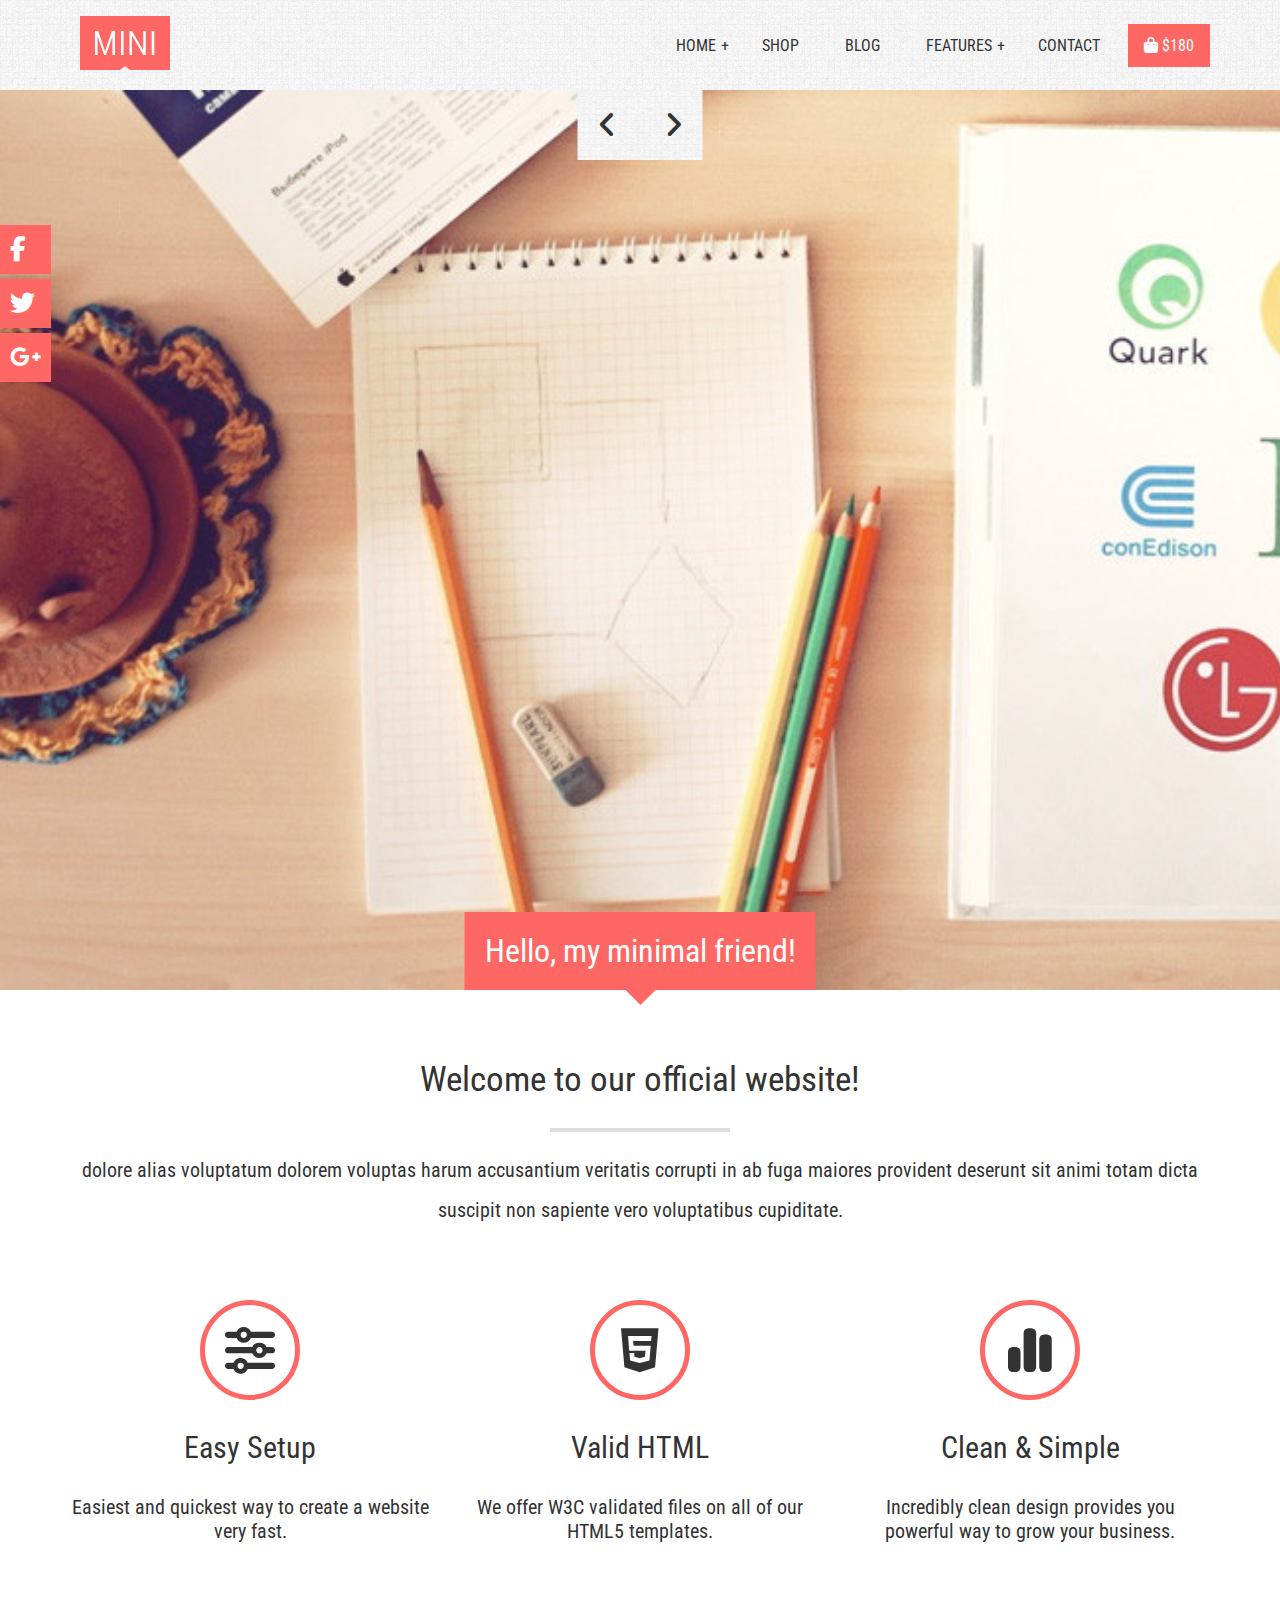
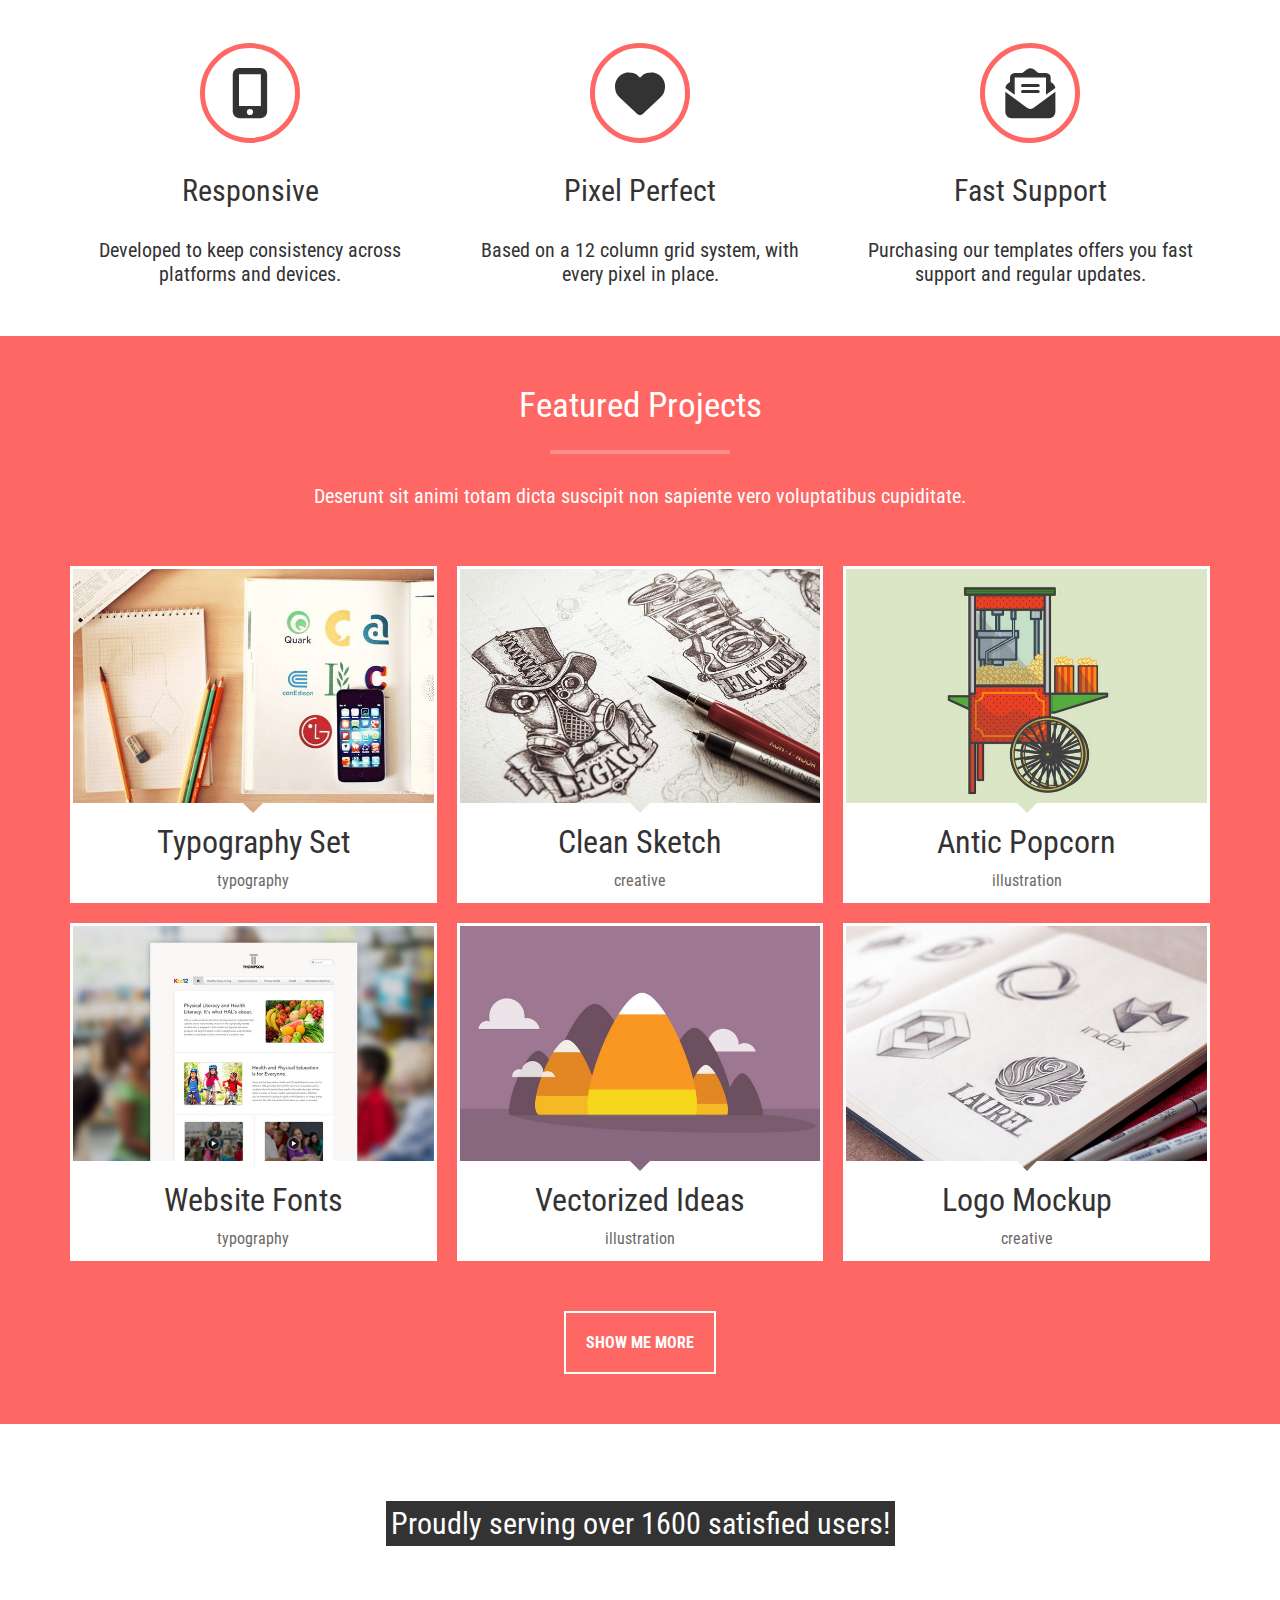
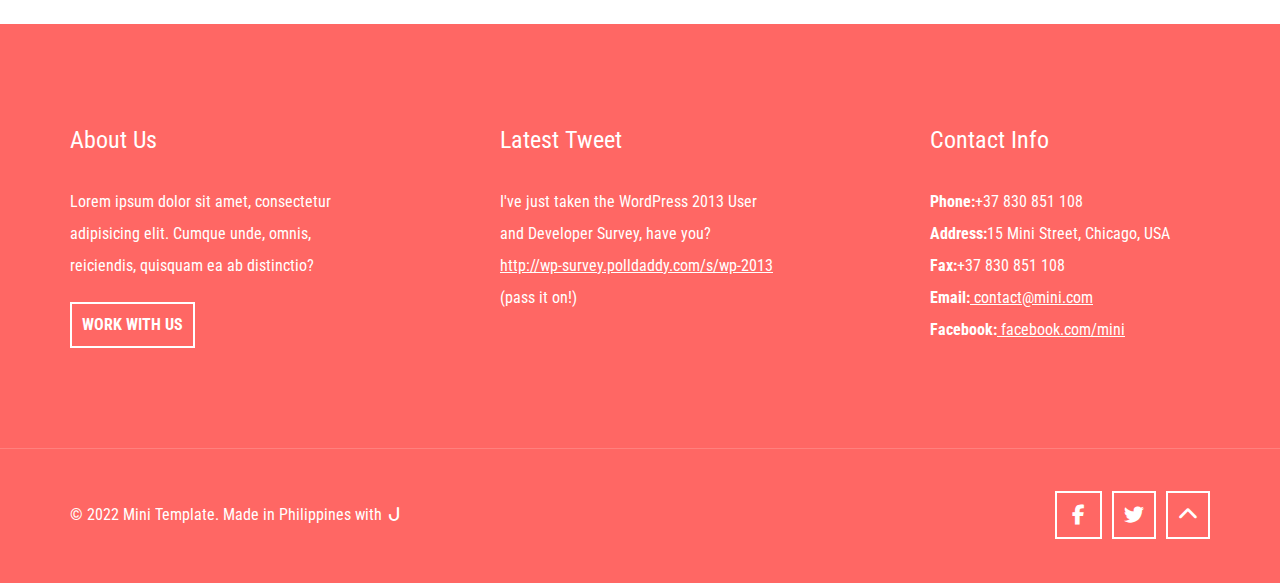
==== web_01.html @ 4e0b97d5 "updated files" ====
<!DOCTYPE html>
<html>
    <head>
        <link rel="stylesheet" href="./css/style.css"></link>
        <link rel="stylesheet" href="https://cdnjs.cloudflare.com/ajax/libs/font-awesome/6.1.1/css/all.min.css"></link>
        <title>Website_01: Mini</title>
    </head>

    <body>
        <header class="main__header" id="main_header">
                <div class="container">
                    <div class="header__logo">
                        <a href="#"><img src="./images/logo.png" alt=""></img></a>
                    </div>
                    <div class="header__menu">
                        <nav>
                            <ul>
                                <li><a href="#">HOME</a>
                                    <ul>
                                        <li><a href="#" class="active">CLASSIC STYLE</a></li>
                                        <li><a href="#">PORTFOLIO</a></li>
                                        <li><a href="#">SHOWCASE</a></li>
                                        <li><a href="#">VIDEO PLAYER</a></li>
                                    </ul>
                                </li>
                                <li><a href="#">SHOP</a></li>
                                <li><a href="#">BLOG</a></li>
                                <li><a href="#" >FEATURES</a>
                                    <ul>
                                        <li><a href="#">TEMPLATE FEATURES</a></li>
                                        <li><a href="#">TESTIMONIALS</a></li>
                                        <li><a href="#">OUT STAFF</a></li>
                                        <li><a href="#">404 NOT FOUND</a></li>
                                    </ul>
                                </li>
                                <li><a href="#">CONTACT</a></li>
                                <li><a href="#"><i class="fa-solid fa-bag-shopping"></i> $180</a>
                                    <ul>
                                        <li><a href="#"><img src="/images/bag.jpg" width="40px"></img>2 x $20 = $40</a></li>
                                        <li><a href="#"><img src="/images/woman.jpg" width="40px"></img>2 x $20 = $40</a></li>
                                    </ul>
                                </li>
                            </ul>
                        </nav>
                    </div>
                </div>
        </header>
        <main>
            <section class="main__top">
                <div class="arrow__icons">
                    <a href="#"><i class="fa-solid fa-angle-left"></i></a>
                    <a href=""><i class="fa-solid fa-angle-right"></i></a>
                </div>
                <div class="socmed__icons">
                    <ul>
                        <li><a href="https://facebook.com/" target="_blank"><i class="fa-brands fa-facebook-f"></i></a></li>
                        <li><a href="https://twitter.com/" target="_blank"><i class="fa-brands fa-twitter"></i></a></li>
                        <li><a href="https://google.com/" target="_blank"><i class="fa-brands fa-google-plus-g"></i></a></li>
                    </ul>
                </div>
                <div class="main__greetings">
                    <a href="#"><h1>Hello, my minimal friend!</h1></a>
                </div>  
            </section>
            <section class="main__middle">
                <div class="container">
                    <h1>Welcome to our official website!</h1>
                    <p>dolore alias voluptatum dolorem voluptas harum accusantium veritatis corrupti in ab fuga maiores provident deserunt sit animi totam dicta suscipit non sapiente vero voluptatibus cupiditate.</p> 
                </div>
            </section>
            <section class="main__bottom">
                <div class="container">
                    <div>
                        <i class="fa-solid fa-sliders"></i>
                        <h1>Easy Setup</h1>
                        <p>Easiest and quickest way to create a website very fast.</p>
                    </div>
                    <div>
                        <i class="fa-brands fa-html5"></i>
                        <h1>Valid HTML</h1>
                        <p>We offer W3C validated files on all of our HTML5 templates.</p>
                    </div>
                    <div>
                        <i class="fa-solid fa-chart-simple"></i>
                        <h1>Clean & Simple</h1>
                        <p>Incredibly clean design provides you powerful way to grow your business.</p>
                    </div>
                    <div>
                        <i class="fa-solid fa-mobile-screen-button"></i>
                        <h1>Responsive</h1>
                        <p>Developed to keep consistency across platforms and devices.</p>
                    </div>
                    <div>
                        <i class="fa-solid fa-heart"></i>
                        <h1>Pixel Perfect</h1>
                        <p>Based on a 12 column grid system, with every pixel in place.</p>
                        
                    </div>
                    <div>
                        <i class="fa-solid fa-envelope-open-text"></i>
                        <h1>Fast Support</h1>
                        <p>Purchasing our templates offers you fast support and regular updates.</p>
                    </div>
                </div>
            </section>
            <section class="featured__projects">
                <div class="container">
                    <div class="project__intro">
                        <h1>Featured Projects</h1>
                        <p>Deserunt sit animi totam dicta suscipit non sapiente vero voluptatibus cupiditate.</p>   
                    </div>
                    <div class="project__about">
                        <div class="project__content">
                            <a href="#" class="project__image">
                                <img src="/images/typography.jpg"></img>    
                            </a>
                            <div class="project__texts">
                                <span class="left__border"></span>
                                <span class="right__border"></span>
                                <h1>Typography Set</h1>
                                <p>typography</p>
                            </div>
                        </div>
                        <div class="project__content">
                            <a href="#" class="project__image">
                                <img src="/images/clean_sketch.jpg"></img>    
                            </a>
                            <div class="project__texts">
                                <span class="left__border"></span>
                                <span class="right__border"></span>
                                <h1>Clean Sketch</h1>
                                <p>creative</p>
                            </div>
                        </div>
                        <div class="project__content">
                            <a href="#" class="project__image">
                                <img src="/images/antic_popcorn.jpg"></img>    
                            </a>
                            <div class="project__texts">
                                <span class="left__border"></span>
                                <span class="right__border"></span>
                                <h1>Antic Popcorn</h1>
                                <p>illustration</p>
                            </div>
                        </div>
                        <div class="project__content">
                            <a href="#" class="project__image">
                                <img src="/images/website_fonts.jpg"></img>   
                            </a>
                            <div class="project__texts">
                                <span class="left__border"></span>
                                <span class="right__border"></span>
                                <h1>Website Fonts</h1>
                                <p>typography</p>
                            </div>
                        </div>
                        <div class="project__content">
                            <a href="#" class="project__image">
                                <img src="/images/vectorized_ideas.jpg"></img>    
                            </a>
                            <div class="project__texts">
                                <span class="left__border"></span>
                                <span class="right__border"></span>
                                <h1>Vectorized Ideas</h1>
                                <p>illustration</p>
                            </div>
                        </div>
                        <div class="project__content">
                            <a href="#" class="project__image">
                                <img src="/images/logo_mockup.jpg"></img>    
                            </a>
                            <div class="project__texts">
                                <span class="left__border"></span>
                                <span class="right__border"></span>
                                <h1>Logo Mockup</h1>
                                <p>creative</p>
                            </div>
                        </div>
                    </div>
                    <a href="#" class="project__button">SHOW ME MORE</a> 
                </div>
            </section>
            <section class="parallax__background">
                <p>Proudly serving over 1600 satisfied users!</p> 
            </section>
        </main>
        <footer>
            <div class="main__footer">  
                <div class="footer__top">
                    <div class="container">
                        <div>
                            <h2>About Us</h2>
                            <p>Lorem ipsum dolor sit amet, consectetur adipisicing elit. Cumque unde, omnis, reiciendis, quisquam ea ab distinctio?</p>
                            <a href="#" id="au__button">work with us</a>
                        </div>
                        <div>
                            <h2>Latest Tweet</h2>
                            <p>I've just taken the WordPress 2013 User and Developer Survey, have you?<br><a href="#">http://wp-survey.polldaddy.com/s/wp-2013</a> (pass it on!)</p>
                        </div>
                        <div>
                            <h2>Contact Info</h2>
                            <p><span>Phone:</span>+37 830 851 108</p>
                            <p><span>Address:</span>15 Mini Street, Chicago, USA</p>
                            <p><span>Fax:</span>+37 830 851 108</p>
                            <p><span>Email:</span><a href="#"> contact@mini.com</a></p>
                            <p><span>Facebook:</span><a href="#"> facebook.com/mini</a></p>
                        </div>
                    </div>
                </div>
                <div class="footer__bottom">
                    <div class="container">
                        <div>© 2022 Mini Template. Made in Philippines with <a href="https://www.facebook.com/jimuel.dehonor" target="_blank" ><i class="fa-solid fa-j"></a></i></div>
                        <div class="bottom__socmed">
                            <ul>
                                <li><a href="https://facebook.com/" target="_blank"><i class="fa-brands fa-facebook-f"></i></a></li>
                                <li><a href="https://twitter.com/" target="_blank"><i class="fa-brands fa-twitter"></i></a></li>
                                <li><a href="#main_header"><i class="fa-solid fa-chevron-up"></i></a></li>
                            </ul>
                        </div>
                    </div>
                </div>
            </div>
        </footer>
    </body>
</html>
---- css/style.css ----
@import url(./fonts.css);
@import url(./variables.css);
@import url(./reset.css);
@import url(./header.css);
@import url(./main.css);
@import url(./footer.css);
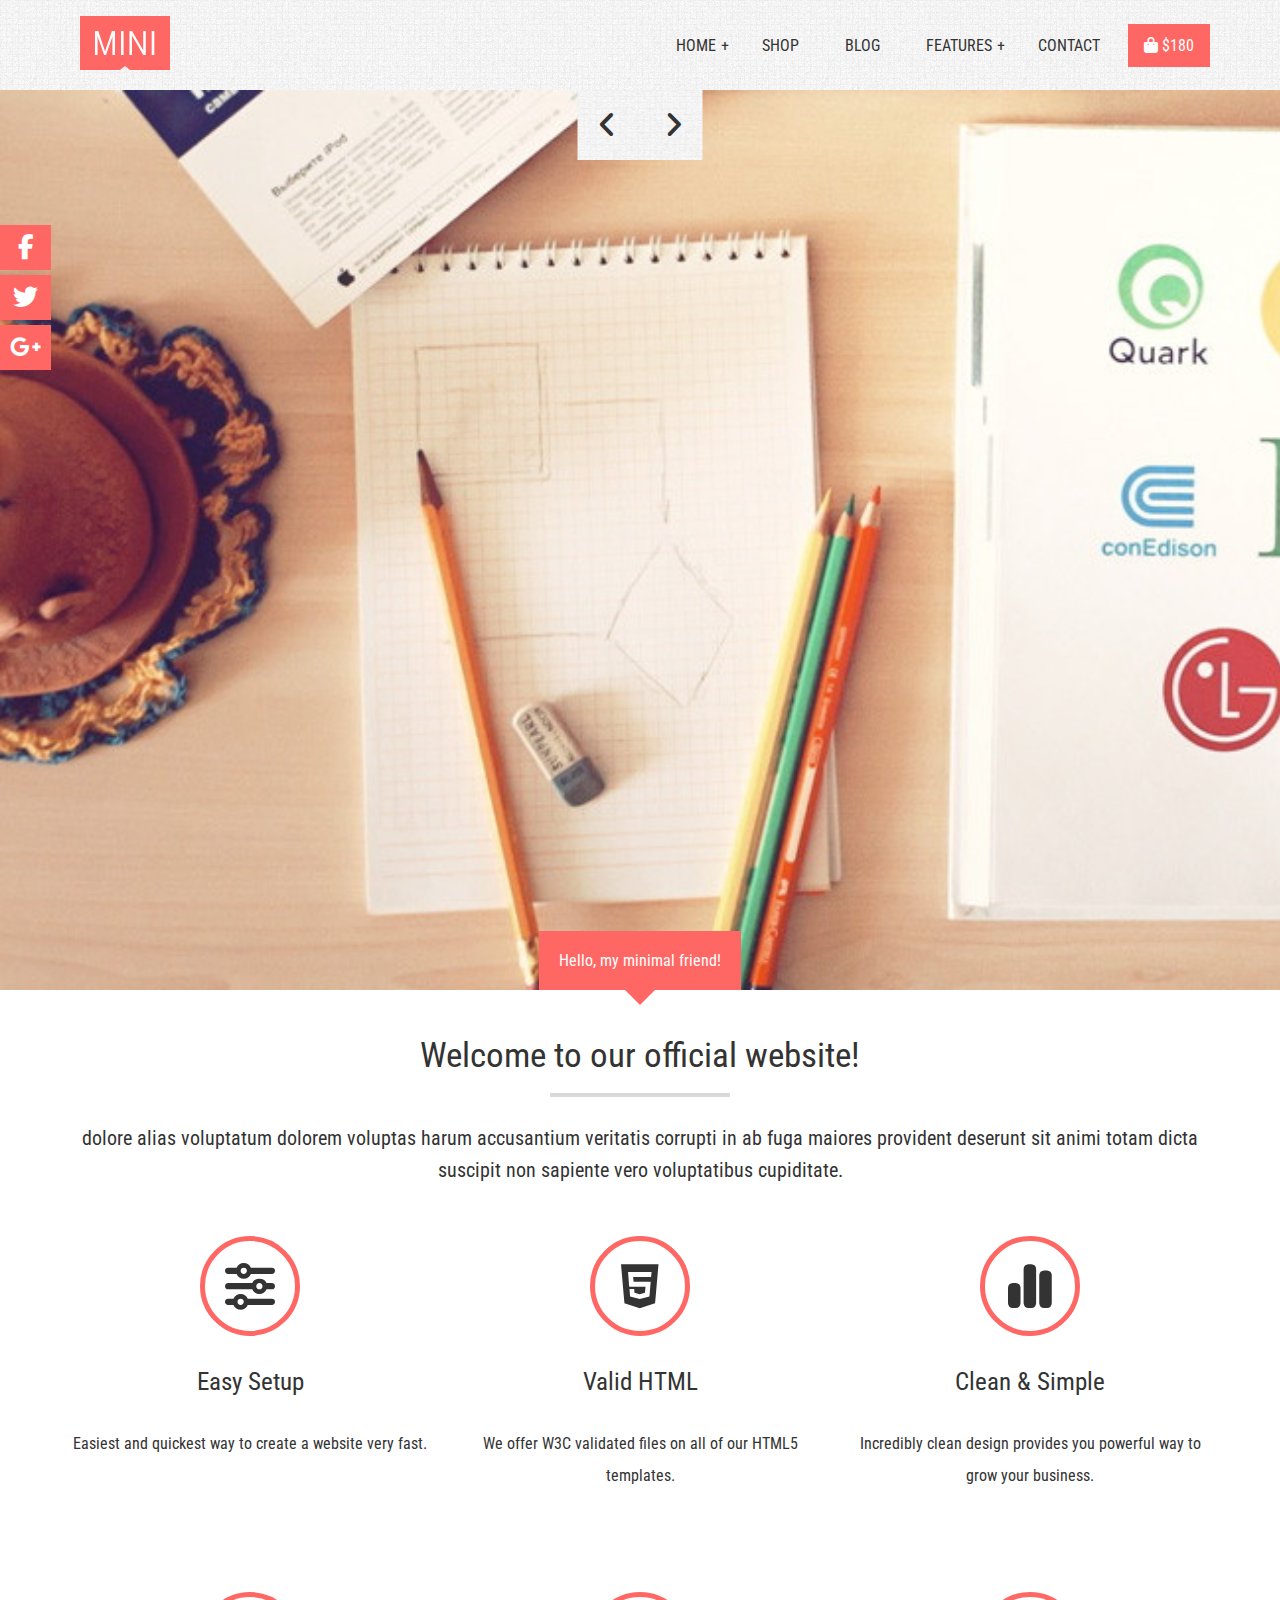
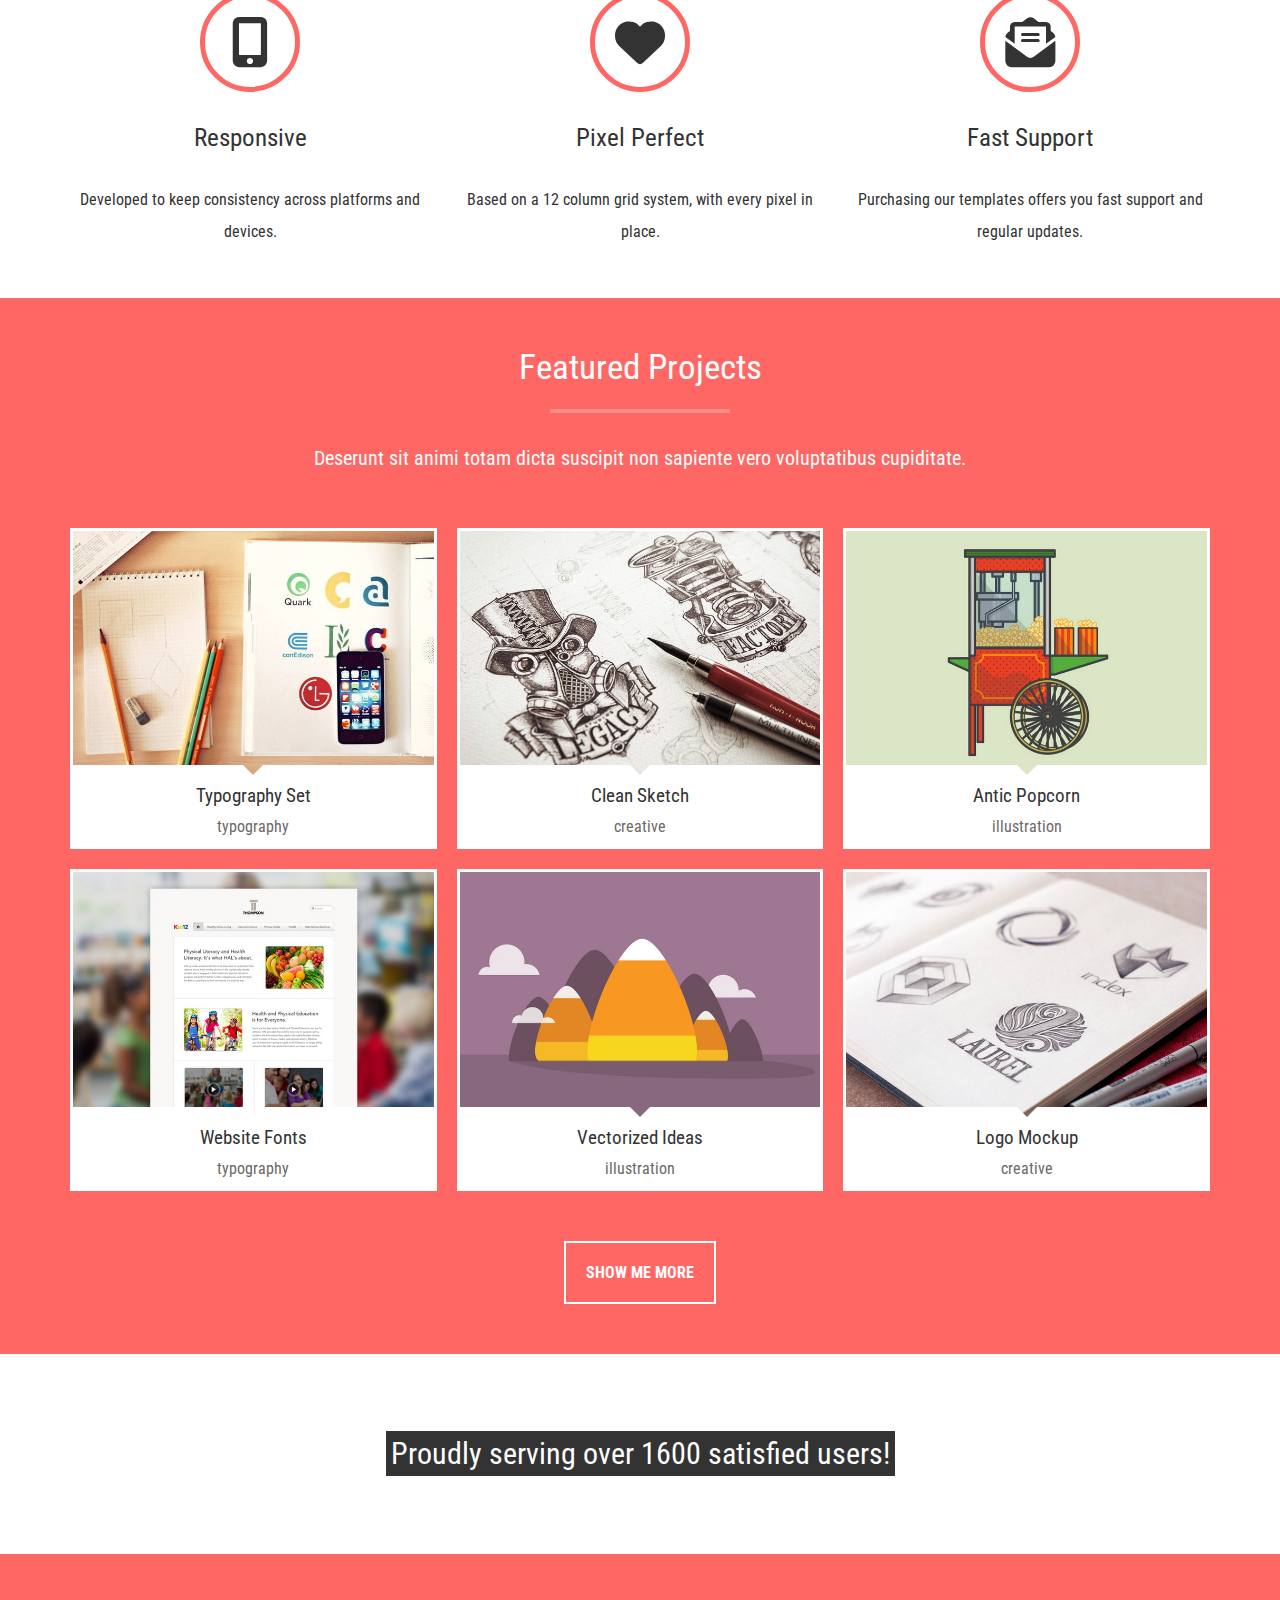
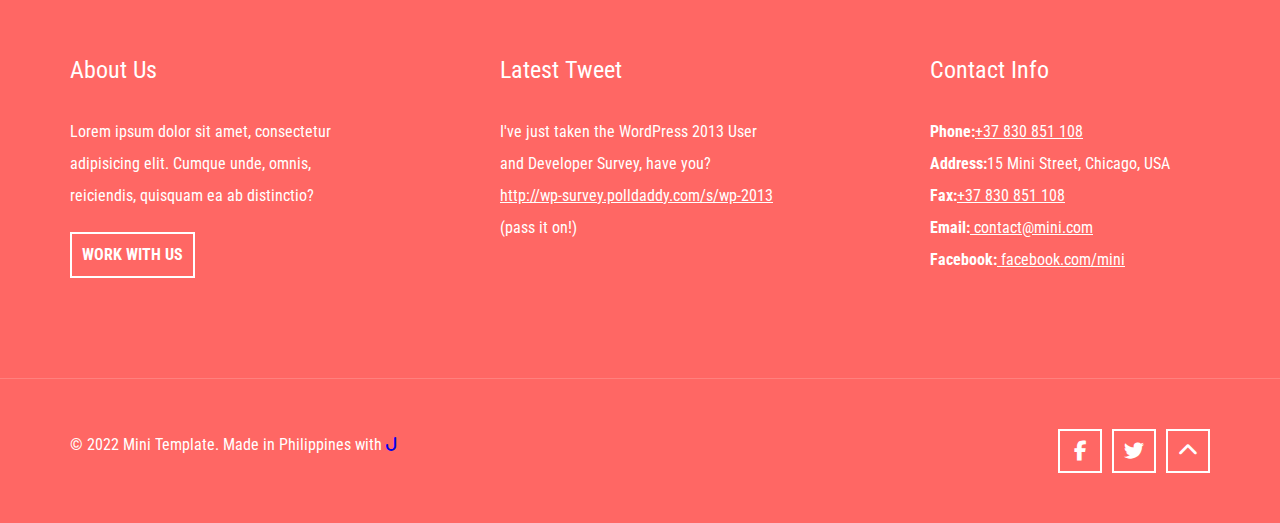
==== commit 0fe73eba: "updated file" ====
--- a/web_01.html
+++ b/web_01.html
@@ -1,225 +1,217 @@
 <!DOCTYPE html>
 <html>
-    <head>
-        <link rel="stylesheet" href="./css/style.css"></link>
-        <link rel="stylesheet" href="https://cdnjs.cloudflare.com/ajax/libs/font-awesome/6.1.1/css/all.min.css"></link>
-        <title>Website_01: Mini</title>
-    </head>
-
-    <body>
-        <header class="main__header" id="main_header">
-                <div class="container">
-                    <div class="header__logo">
-                        <a href="#"><img src="./images/logo.png" alt=""></img></a>
-                    </div>
-                    <div class="header__menu">
-                        <nav>
-                            <ul>
-                                <li><a href="#">HOME</a>
-                                    <ul>
-                                        <li><a href="#" class="active">CLASSIC STYLE</a></li>
-                                        <li><a href="#">PORTFOLIO</a></li>
-                                        <li><a href="#">SHOWCASE</a></li>
-                                        <li><a href="#">VIDEO PLAYER</a></li>
-                                    </ul>
-                                </li>
-                                <li><a href="#">SHOP</a></li>
-                                <li><a href="#">BLOG</a></li>
-                                <li><a href="#" >FEATURES</a>
-                                    <ul>
-                                        <li><a href="#">TEMPLATE FEATURES</a></li>
-                                        <li><a href="#">TESTIMONIALS</a></li>
-                                        <li><a href="#">OUT STAFF</a></li>
-                                        <li><a href="#">404 NOT FOUND</a></li>
-                                    </ul>
-                                </li>
-                                <li><a href="#">CONTACT</a></li>
-                                <li><a href="#"><i class="fa-solid fa-bag-shopping"></i> $180</a>
-                                    <ul>
-                                        <li><a href="#"><img src="/images/bag.jpg" width="40px"></img>2 x $20 = $40</a></li>
-                                        <li><a href="#"><img src="/images/woman.jpg" width="40px"></img>2 x $20 = $40</a></li>
-                                    </ul>
-                                </li>
-                            </ul>
-                        </nav>
-                    </div>
-                </div>
-        </header>
-        <main>
-            <section class="main__top">
-                <div class="arrow__icons">
-                    <a href="#"><i class="fa-solid fa-angle-left"></i></a>
-                    <a href=""><i class="fa-solid fa-angle-right"></i></a>
-                </div>
-                <div class="socmed__icons">
-                    <ul>
-                        <li><a href="https://facebook.com/" target="_blank"><i class="fa-brands fa-facebook-f"></i></a></li>
-                        <li><a href="https://twitter.com/" target="_blank"><i class="fa-brands fa-twitter"></i></a></li>
-                        <li><a href="https://google.com/" target="_blank"><i class="fa-brands fa-google-plus-g"></i></a></li>
-                    </ul>
-                </div>
-                <div class="main__greetings">
-                    <a href="#"><h1>Hello, my minimal friend!</h1></a>
-                </div>  
-            </section>
-            <section class="main__middle">
-                <div class="container">
-                    <h1>Welcome to our official website!</h1>
-                    <p>dolore alias voluptatum dolorem voluptas harum accusantium veritatis corrupti in ab fuga maiores provident deserunt sit animi totam dicta suscipit non sapiente vero voluptatibus cupiditate.</p> 
-                </div>
-            </section>
-            <section class="main__bottom">
-                <div class="container">
-                    <div>
-                        <i class="fa-solid fa-sliders"></i>
-                        <h1>Easy Setup</h1>
-                        <p>Easiest and quickest way to create a website very fast.</p>
-                    </div>
-                    <div>
-                        <i class="fa-brands fa-html5"></i>
-                        <h1>Valid HTML</h1>
-                        <p>We offer W3C validated files on all of our HTML5 templates.</p>
-                    </div>
-                    <div>
-                        <i class="fa-solid fa-chart-simple"></i>
-                        <h1>Clean & Simple</h1>
-                        <p>Incredibly clean design provides you powerful way to grow your business.</p>
-                    </div>
-                    <div>
-                        <i class="fa-solid fa-mobile-screen-button"></i>
-                        <h1>Responsive</h1>
-                        <p>Developed to keep consistency across platforms and devices.</p>
-                    </div>
-                    <div>
-                        <i class="fa-solid fa-heart"></i>
-                        <h1>Pixel Perfect</h1>
-                        <p>Based on a 12 column grid system, with every pixel in place.</p>
-                        
-                    </div>
-                    <div>
-                        <i class="fa-solid fa-envelope-open-text"></i>
-                        <h1>Fast Support</h1>
-                        <p>Purchasing our templates offers you fast support and regular updates.</p>
-                    </div>
-                </div>
-            </section>
-            <section class="featured__projects">
-                <div class="container">
-                    <div class="project__intro">
-                        <h1>Featured Projects</h1>
-                        <p>Deserunt sit animi totam dicta suscipit non sapiente vero voluptatibus cupiditate.</p>   
-                    </div>
-                    <div class="project__about">
-                        <div class="project__content">
-                            <a href="#" class="project__image">
-                                <img src="/images/typography.jpg"></img>    
-                            </a>
-                            <div class="project__texts">
-                                <span class="left__border"></span>
-                                <span class="right__border"></span>
-                                <h1>Typography Set</h1>
-                                <p>typography</p>
-                            </div>
-                        </div>
-                        <div class="project__content">
-                            <a href="#" class="project__image">
-                                <img src="/images/clean_sketch.jpg"></img>    
-                            </a>
-                            <div class="project__texts">
-                                <span class="left__border"></span>
-                                <span class="right__border"></span>
-                                <h1>Clean Sketch</h1>
-                                <p>creative</p>
-                            </div>
-                        </div>
-                        <div class="project__content">
-                            <a href="#" class="project__image">
-                                <img src="/images/antic_popcorn.jpg"></img>    
-                            </a>
-                            <div class="project__texts">
-                                <span class="left__border"></span>
-                                <span class="right__border"></span>
-                                <h1>Antic Popcorn</h1>
-                                <p>illustration</p>
-                            </div>
-                        </div>
-                        <div class="project__content">
-                            <a href="#" class="project__image">
-                                <img src="/images/website_fonts.jpg"></img>   
-                            </a>
-                            <div class="project__texts">
-                                <span class="left__border"></span>
-                                <span class="right__border"></span>
-                                <h1>Website Fonts</h1>
-                                <p>typography</p>
-                            </div>
-                        </div>
-                        <div class="project__content">
-                            <a href="#" class="project__image">
-                                <img src="/images/vectorized_ideas.jpg"></img>    
-                            </a>
-                            <div class="project__texts">
-                                <span class="left__border"></span>
-                                <span class="right__border"></span>
-                                <h1>Vectorized Ideas</h1>
-                                <p>illustration</p>
-                            </div>
-                        </div>
-                        <div class="project__content">
-                            <a href="#" class="project__image">
-                                <img src="/images/logo_mockup.jpg"></img>    
-                            </a>
-                            <div class="project__texts">
-                                <span class="left__border"></span>
-                                <span class="right__border"></span>
-                                <h1>Logo Mockup</h1>
-                                <p>creative</p>
-                            </div>
-                        </div>
-                    </div>
-                    <a href="#" class="project__button">SHOW ME MORE</a> 
-                </div>
-            </section>
-            <section class="parallax__background">
-                <p>Proudly serving over 1600 satisfied users!</p> 
-            </section>
-        </main>
-        <footer>
-            <div class="main__footer">  
-                <div class="footer__top">
-                    <div class="container">
-                        <div>
-                            <h2>About Us</h2>
-                            <p>Lorem ipsum dolor sit amet, consectetur adipisicing elit. Cumque unde, omnis, reiciendis, quisquam ea ab distinctio?</p>
-                            <a href="#" id="au__button">work with us</a>
-                        </div>
-                        <div>
-                            <h2>Latest Tweet</h2>
-                            <p>I've just taken the WordPress 2013 User and Developer Survey, have you?<br><a href="#">http://wp-survey.polldaddy.com/s/wp-2013</a> (pass it on!)</p>
-                        </div>
-                        <div>
-                            <h2>Contact Info</h2>
-                            <p><span>Phone:</span>+37 830 851 108</p>
-                            <p><span>Address:</span>15 Mini Street, Chicago, USA</p>
-                            <p><span>Fax:</span>+37 830 851 108</p>
-                            <p><span>Email:</span><a href="#"> contact@mini.com</a></p>
-                            <p><span>Facebook:</span><a href="#"> facebook.com/mini</a></p>
-                        </div>
-                    </div>
-                </div>
-                <div class="footer__bottom">
-                    <div class="container">
-                        <div>© 2022 Mini Template. Made in Philippines with <a href="https://www.facebook.com/jimuel.dehonor" target="_blank" ><i class="fa-solid fa-j"></a></i></div>
-                        <div class="bottom__socmed">
-                            <ul>
-                                <li><a href="https://facebook.com/" target="_blank"><i class="fa-brands fa-facebook-f"></i></a></li>
-                                <li><a href="https://twitter.com/" target="_blank"><i class="fa-brands fa-twitter"></i></a></li>
-                                <li><a href="#main_header"><i class="fa-solid fa-chevron-up"></i></a></li>
-                            </ul>
-                        </div>
-                    </div>
-                </div>
-            </div>
-        </footer>
-    </body>
-</html>+  <head>
+    <link rel="stylesheet" href="./css/style.css"/>
+    <link rel="stylesheet" href="https://cdnjs.cloudflare.com/ajax/libs/font-awesome/6.1.1/css/all.min.css"/>
+    <title>Website_01: Mini</title>
+  </head>
+  <body>
+    <header id="header">
+      <div class="container">
+        <div class="header__logo">
+          <a href="#"><img src="./images/logo.png"/></a>
+        </div>
+        <nav class="header__menu">
+          <ul>
+            <li><a href="#">HOME</a>
+              <ul>
+                <li><a href="#" class="active">CLASSIC STYLE</a></li>
+                <li><a href="#">PORTFOLIO</a></li>
+                <li><a href="#">SHOWCASE</a></li>
+                <li><a href="#">VIDEO PLAYER</a></li>
+              </ul>
+            </li>
+            <li><a href="#">SHOP</a></li>
+            <li><a href="#">BLOG</a></li>
+            <li><a href="#" >FEATURES</a>
+              <ul>
+                <li><a href="#">TEMPLATE FEATURES</a></li>
+                <li><a href="#">TESTIMONIALS</a></li>
+                <li><a href="#">OUT STAFF</a></li>
+                <li><a href="#">404 NOT FOUND</a></li>
+              </ul>
+            </li>
+            <li><a href="#">CONTACT</a></li>
+            <li><a href="#"><i class="fa-solid fa-bag-shopping"></i> $180</a>
+              <ul>
+                <li><a href="#"><img src="/images/bag.jpg" width="40px"/>2 x $20 = $40</a></li>
+                <li><a href="#"><img src="/images/woman.jpg" width="40px"/>2 x $20 = $40</a></li>
+              </ul>
+            </li>
+          </ul>
+        </nav>
+      </div>
+    </header>
+    <main>
+      <section class="main__top">
+        <div class="main__arrow-icons">
+          <a href="#"><i class="fa-solid fa-angle-left"></i></a>
+          <a href=""><i class="fa-solid fa-angle-right"></i></a>
+        </div>
+        <div class="main__socmed-icons">
+          <ul>
+            <li><a href="https://facebook.com/" target="_blank"><i class="fa-brands fa-facebook-f"></i></a></li>
+            <li><a href="https://twitter.com/" target="_blank"><i class="fa-brands fa-twitter"></i></a></li>
+            <li><a href="https://google.com/" target="_blank"><i class="fa-brands fa-google-plus-g"></i></a></li>
+          </ul>
+        </div>
+        <div class="main__greetings">
+          <a href="#"><span>Hello, my minimal friend!</span></a>
+        </div>  
+      </section>
+      <section class="main__bottom">
+        <div class="container">
+          <h1 class="divider">Welcome to our official website!</h1>
+          <p>dolore alias voluptatum dolorem voluptas harum accusantium veritatis corrupti in ab fuga maiores provident deserunt sit animi totam dicta suscipit non sapiente vero voluptatibus cupiditate.</p>
+          <div class="main__features">
+            <div>
+              <i class="fa-solid fa-sliders"></i>
+              <h3>Easy Setup</h3>
+              <p>Easiest and quickest way to create a website very fast.</p>
+            </div>
+            <div>
+              <i class="fa-brands fa-html5"></i>
+              <h3>Valid HTML</h3>
+              <p>We offer W3C validated files on all of our HTML5 templates.</p>
+            </div>
+            <div>
+              <i class="fa-solid fa-chart-simple"></i>
+              <h3>Clean & Simple</h3>
+              <p>Incredibly clean design provides you powerful way to grow your business.</p>
+            </div>
+            <div>
+              <i class="fa-solid fa-mobile-screen-button"></i>
+              <h3>Responsive</h3>
+              <p>Developed to keep consistency across platforms and devices.</p>
+            </div>
+            <div>
+              <i class="fa-solid fa-heart"></i>
+              <h3>Pixel Perfect</h3>
+              <p>Based on a 12 column grid system, with every pixel in place.</p>
+            </div>
+            <div>
+              <i class="fa-solid fa-envelope-open-text"></i>
+              <h3>Fast Support</h3>
+              <p>Purchasing our templates offers you fast support and regular updates.</p>
+            </div>
+          </div> 
+        </div>
+      </section>
+      <section class="projects">
+        <div class="container">
+          <div class="projects__intro">
+            <h2 class="divider divider--white">Featured Projects</h2>
+            <p>Deserunt sit animi totam dicta suscipit non sapiente vero voluptatibus cupiditate.</p>   
+          </div>
+          <div class="projects__about">
+            <div class="projects__content">
+              <a href="#" class="projects__image">
+                <img src="/images/typography.jpg"/>  
+              </a>
+              <div class="projects__texts">
+                <span class="projects__left-border"></span>
+                <span class="projects__right-border"></span>
+                <h3>Typography Set</h3>
+                <p>typography</p>
+              </div>
+            </div>
+            <div class="projects__content">
+              <a href="#" class="projects__image">
+                <img src="/images/clean_sketch.jpg"/>  
+              </a>
+              <div class="projects__texts">
+                <span class="projects__left-border"></span>
+                <span class="projects__right-border"></span>
+                <h3>Clean Sketch</h3>
+                <p>creative</p>
+              </div>
+            </div>
+            <div class="projects__content">
+              <a href="#" class="projects__image">
+                <img src="/images/antic_popcorn.jpg"/>   
+              </a>
+              <div class="projects__texts">
+                <span class="projects__left-border"></span>
+                <span class="projects__right-border"></span>
+                <h3>Antic Popcorn</h3>
+                <p>illustration</p>
+              </div>
+            </div>
+            <div class="projects__content">
+              <a href="#" class="projects__image">
+                <img src="/images/website_fonts.jpg"/>   
+              </a>
+              <div class="projects__texts">
+                <span class="projects__left-border"></span>
+                <span class="projects__right-border"></span>
+                <h3>Website Fonts</h3>
+                <p>typography</p>
+              </div>
+            </div>
+            <div class="projects__content">
+              <a href="#" class="projects__image">
+                <img src="/images/vectorized_ideas.jpg"/>   
+              </a>
+              <div class="projects__texts">
+                <span class="projects__left-border"></span>
+                <span class="projects__right-border"></span>
+                <h3>Vectorized Ideas</h3>
+                <p>illustration</p>
+              </div>
+            </div>
+            <div class="projects__content">
+              <a href="#" class="projects__image">
+                <img src="/images/logo_mockup.jpg"/>   
+              </a>
+              <div class="projects__texts">
+                <span class="projects__left-border"></span>
+                <span class="projects__right-border"></span>
+                <h3>Logo Mockup</h3>
+                <p>creative</p>
+              </div>
+            </div>
+          </div>
+          <a href="#" class="projects__button">SHOW ME MORE</a> 
+        </div>
+      </section>
+      <section class="parallax__background">
+        <span>Proudly serving over 1600 satisfied users!</span> 
+      </section>
+    </main>
+    <footer>
+      <div class="footer__top">
+        <div class="container">
+          <div>
+            <h2>About Us</h2>
+            <p>Lorem ipsum dolor sit amet, consectetur adipisicing elit. Cumque unde, omnis, reiciendis, quisquam ea ab distinctio?</p>
+            <a href="#" id="footer__au-button">work with us</a>
+          </div>
+          <div>
+            <h2>Latest Tweet</h2>
+            <p>I've just taken the WordPress 2013 User and Developer Survey, have you?<br><a href="#">http://wp-survey.polldaddy.com/s/wp-2013</a> (pass it on!)</p>
+          </div>
+          <div>
+            <h2>Contact Info</h2>
+            <p><span>Phone:</span><a href="tel:+37830851108">+37 830 851 108</a></p>
+            <p><span>Address:</span>15 Mini Street, Chicago, USA</p>
+            <p><span>Fax:</span><a href="tel:+37830851108">+37 830 851 108</a></p>
+            <p><span>Email:</span><a href="mailto:contact@mini.com"> contact@mini.com</a></p>
+            <p><span>Facebook:</span><a href="https://www.facebook.com/"> facebook.com/mini</a></p>
+          </div>
+        </div>
+      </div>
+      <div class="footer__bottom">
+        <div class="container">
+          <div>&copy; 2022 Mini Template. Made in Philippines with <a href="https://www.facebook.com/jimuel.dehonor" target="_blank" ><i class="fa-solid fa-j"></a></i></div>
+          <div class="footer__socmed">
+            <ul>
+              <li><a href="https://facebook.com/" target="_blank"><i class="fa-brands fa-facebook-f"></i></a></li>
+              <li><a href="https://twitter.com/" target="_blank"><i class="fa-brands fa-twitter"></i></a></li>
+              <li><a href= "#header"><i class="fa-solid fa-chevron-up"></i></a></li>
+            </ul>
+          </div>
+        </div>
+      </div>
+    </footer>
+  </body>
+</html>
